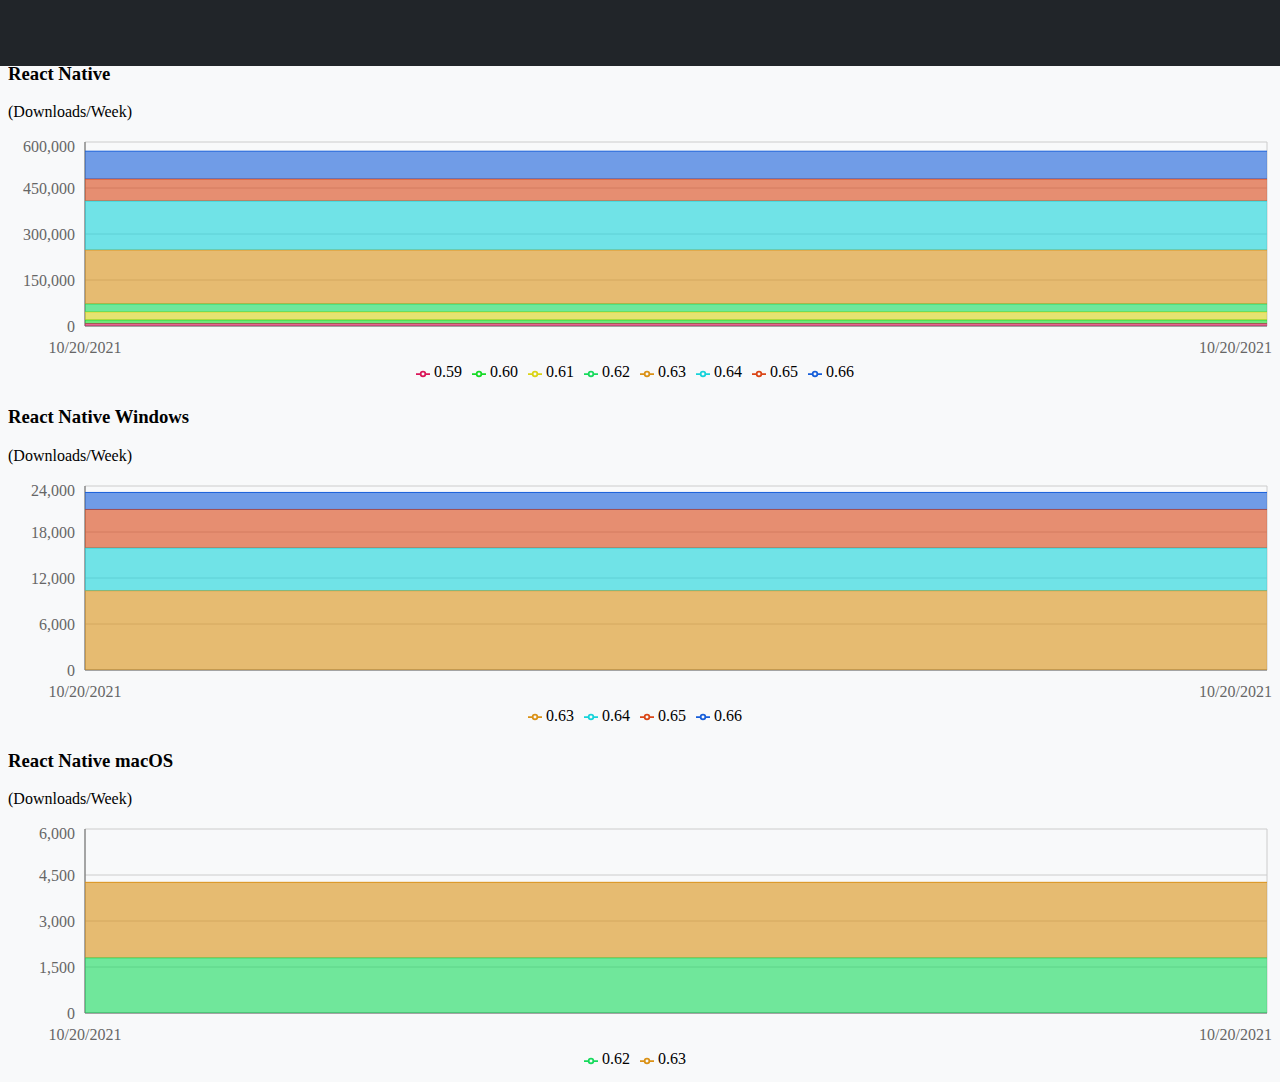
==== index.html @ b0a48e3f "Deploying to gh-pages from @ barionleg/rn-versions@3e1933a99ee9e6253b0a00657ce196ce171762d9 🚀" ====
<!doctype html><html lang="en"><head><meta charset="utf-8"/><link rel="icon" href="/favicon.ico"/><meta name="viewport" content="width=device-width,initial-scale=1"/><meta name="theme-color" content="#000000"/><meta name="description" content="React Native Version Share"/><link rel="apple-touch-icon" href="/logo192.png"/><link rel="manifest" href="/manifest.json"/><title>React Native Version Share</title><link href="/static/css/2.28bb0c3d.chunk.css" rel="stylesheet"><link href="/static/css/main.74990eaa.chunk.css" rel="stylesheet"></head><style>html{overflow-x:hidden;background-color:#f8f9fa}body{overflow-x:hidden;background-color:#f8f9fa}.navbar-silhouette{background-color:#212529;height:66px;width:100%;position:absolute;top:0;left:0}</style><body><div class="navbar-silhouette"></div><div id="root"></div><script>!function(e){function r(r){for(var n,i,l=r[0],a=r[1],f=r[2],p=0,s=[];p<l.length;p++)i=l[p],Object.prototype.hasOwnProperty.call(o,i)&&o[i]&&s.push(o[i][0]),o[i]=0;for(n in a)Object.prototype.hasOwnProperty.call(a,n)&&(e[n]=a[n]);for(c&&c(r);s.length;)s.shift()();return u.push.apply(u,f||[]),t()}function t(){for(var e,r=0;r<u.length;r++){for(var t=u[r],n=!0,l=1;l<t.length;l++){var a=t[l];0!==o[a]&&(n=!1)}n&&(u.splice(r--,1),e=i(i.s=t[0]))}return e}var n={},o={1:0},u=[];function i(r){if(n[r])return n[r].exports;var t=n[r]={i:r,l:!1,exports:{}};return e[r].call(t.exports,t,t.exports,i),t.l=!0,t.exports}i.m=e,i.c=n,i.d=function(e,r,t){i.o(e,r)||Object.defineProperty(e,r,{enumerable:!0,get:t})},i.r=function(e){"undefined"!=typeof Symbol&&Symbol.toStringTag&&Object.defineProperty(e,Symbol.toStringTag,{value:"Module"}),Object.defineProperty(e,"__esModule",{value:!0})},i.t=function(e,r){if(1&r&&(e=i(e)),8&r)return e;if(4&r&&"object"==typeof e&&e&&e.__esModule)return e;var t=Object.create(null);if(i.r(t),Object.defineProperty(t,"default",{enumerable:!0,value:e}),2&r&&"string"!=typeof e)for(var n in e)i.d(t,n,function(r){return e[r]}.bind(null,n));return t},i.n=function(e){var r=e&&e.__esModule?function(){return e.default}:function(){return e};return i.d(r,"a",r),r},i.o=function(e,r){return Object.prototype.hasOwnProperty.call(e,r)},i.p="/";var l=this["webpackJsonprn-version-tracker"]=this["webpackJsonprn-version-tracker"]||[],a=l.push.bind(l);l.push=r,l=l.slice();for(var f=0;f<l.length;f++)r(l[f]);var c=a;t()}([])</script><script src="/static/js/2.586f9d45.chunk.js"></script><script src="/static/js/main.c913bf4a.chunk.js"></script></body></html>
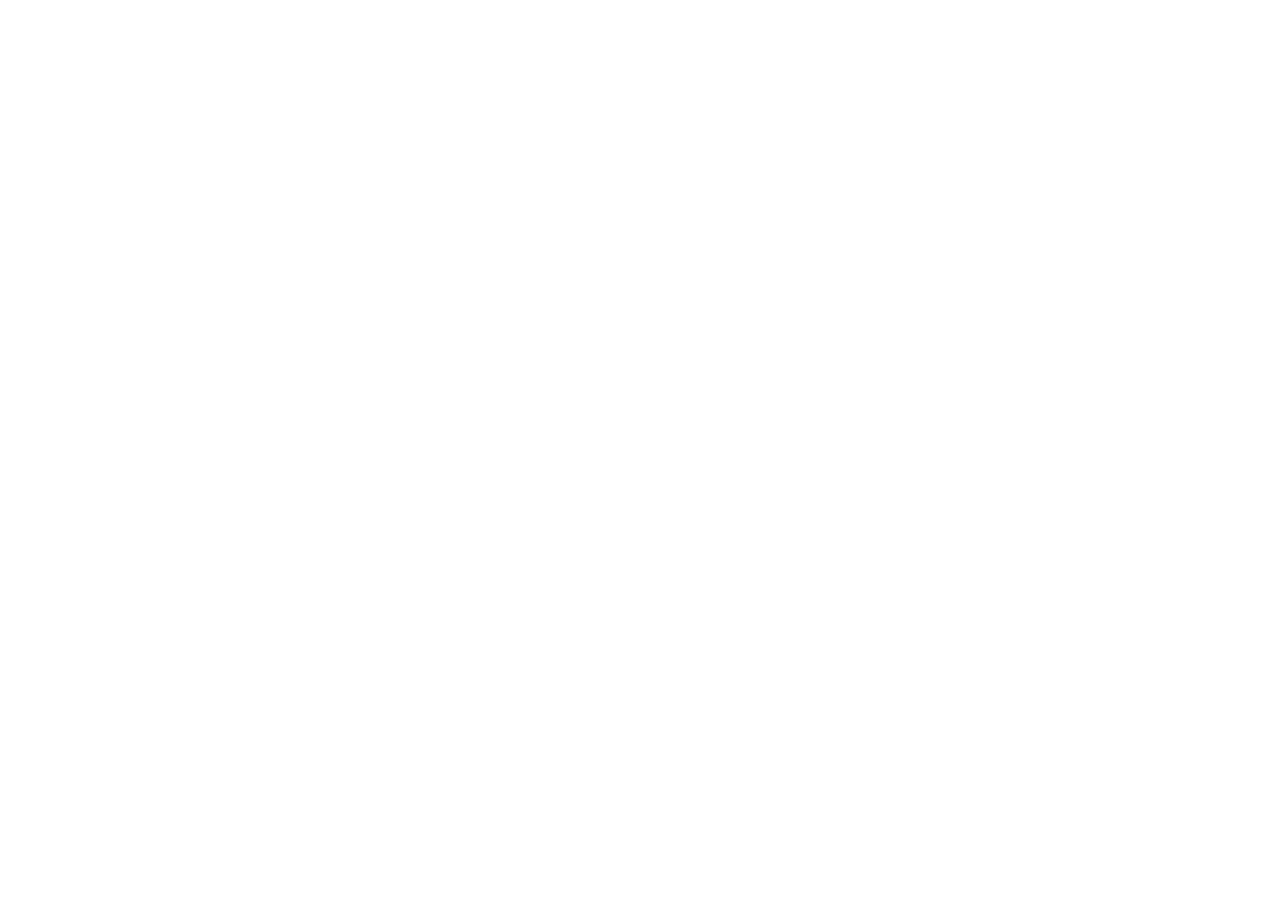
==== commit 083eb736: "Deploying to gh-pages from @ barionleg/rn-versions@da677ab9b029636409eaa1bc2994a31e52c74567 🚀" ====
--- a/index.html
+++ b/index.html
@@ -1 +1 @@
-<!doctype html><html lang="en"><head><meta charset="utf-8"/><link rel="icon" href="/favicon.ico"/><meta name="viewport" content="width=device-width,initial-scale=1"/><meta name="theme-color" content="#000000"/><meta name="description" content="React Native Version Share"/><link rel="apple-touch-icon" href="/logo192.png"/><link rel="manifest" href="/manifest.json"/><title>React Native Version Share</title><link href="/static/css/2.28bb0c3d.chunk.css" rel="stylesheet"><link href="/static/css/main.74990eaa.chunk.css" rel="stylesheet"></head><style>html{overflow-x:hidden;background-color:#f8f9fa}body{overflow-x:hidden;background-color:#f8f9fa}.navbar-silhouette{background-color:#212529;height:66px;width:100%;position:absolute;top:0;left:0}</style><body><div class="navbar-silhouette"></div><div id="root"></div><script>!function(e){function r(r){for(var n,i,l=r[0],a=r[1],f=r[2],p=0,s=[];p<l.length;p++)i=l[p],Object.prototype.hasOwnProperty.call(o,i)&&o[i]&&s.push(o[i][0]),o[i]=0;for(n in a)Object.prototype.hasOwnProperty.call(a,n)&&(e[n]=a[n]);for(c&&c(r);s.length;)s.shift()();return u.push.apply(u,f||[]),t()}function t(){for(var e,r=0;r<u.length;r++){for(var t=u[r],n=!0,l=1;l<t.length;l++){var a=t[l];0!==o[a]&&(n=!1)}n&&(u.splice(r--,1),e=i(i.s=t[0]))}return e}var n={},o={1:0},u=[];function i(r){if(n[r])return n[r].exports;var t=n[r]={i:r,l:!1,exports:{}};return e[r].call(t.exports,t,t.exports,i),t.l=!0,t.exports}i.m=e,i.c=n,i.d=function(e,r,t){i.o(e,r)||Object.defineProperty(e,r,{enumerable:!0,get:t})},i.r=function(e){"undefined"!=typeof Symbol&&Symbol.toStringTag&&Object.defineProperty(e,Symbol.toStringTag,{value:"Module"}),Object.defineProperty(e,"__esModule",{value:!0})},i.t=function(e,r){if(1&r&&(e=i(e)),8&r)return e;if(4&r&&"object"==typeof e&&e&&e.__esModule)return e;var t=Object.create(null);if(i.r(t),Object.defineProperty(t,"default",{enumerable:!0,value:e}),2&r&&"string"!=typeof e)for(var n in e)i.d(t,n,function(r){return e[r]}.bind(null,n));return t},i.n=function(e){var r=e&&e.__esModule?function(){return e.default}:function(){return e};return i.d(r,"a",r),r},i.o=function(e,r){return Object.prototype.hasOwnProperty.call(e,r)},i.p="/";var l=this["webpackJsonprn-version-tracker"]=this["webpackJsonprn-version-tracker"]||[],a=l.push.bind(l);l.push=r,l=l.slice();for(var f=0;f<l.length;f++)r(l[f]);var c=a;t()}([])</script><script src="/static/js/2.586f9d45.chunk.js"></script><script src="/static/js/main.c913bf4a.chunk.js"></script></body></html>+<!doctype html><html lang="en"><head><meta charset="utf-8"/><link rel="icon" href="favicon.ico"/><meta name="viewport" content="width=device-width,initial-scale=1"/><meta name="color-scheme" content="light dark"/><meta name="theme-color" content="#000000" media="(prefers-color-scheme: dark)"/><meta name="theme-color" content="#edebe9"/><meta name="description" content="React Native Version Share"/><link rel="apple-touch-icon" href="logo192.png"/><link rel="manifest" href="manifest.json"/><link rel="preload" href="https://static2.sharepointonline.com/files/fabric/assets/fonts/segoeui-westeuropean/segoeui-regular.woff2" as="font" crossorigin/><link rel="preload" href="https://static2.sharepointonline.com/files/fabric/assets/fonts/segoeui-westeuropean/segoeui-semibold.woff2" as="font" crossorigin/><link rel="preload" href="https://static2.sharepointonline.com/files/fabric/assets/fonts/segoeui-westeuropean/segoeui-bold.woff2" as="font" crossorigin/><title>React Native Version Share</title><script type="module" crossorigin src="./src/assets/index-959ce1fb.js"></script><link rel="stylesheet" href="./src/assets/index-8a69c7df.css"><link href="/static/css/2.28bb0c3d.chunk.css" rel="stylesheet"><link href="/static/css/main.74990eaa.chunk.css" rel="stylesheet"></head><body style="margin:0"><div id="app"></div><script>!function(e){function r(r){for(var n,i,l=r[0],a=r[1],f=r[2],p=0,s=[];p<l.length;p++)i=l[p],Object.prototype.hasOwnProperty.call(o,i)&&o[i]&&s.push(o[i][0]),o[i]=0;for(n in a)Object.prototype.hasOwnProperty.call(a,n)&&(e[n]=a[n]);for(c&&c(r);s.length;)s.shift()();return u.push.apply(u,f||[]),t()}function t(){for(var e,r=0;r<u.length;r++){for(var t=u[r],n=!0,l=1;l<t.length;l++){var a=t[l];0!==o[a]&&(n=!1)}n&&(u.splice(r--,1),e=i(i.s=t[0]))}return e}var n={},o={1:0},u=[];function i(r){if(n[r])return n[r].exports;var t=n[r]={i:r,l:!1,exports:{}};return e[r].call(t.exports,t,t.exports,i),t.l=!0,t.exports}i.m=e,i.c=n,i.d=function(e,r,t){i.o(e,r)||Object.defineProperty(e,r,{enumerable:!0,get:t})},i.r=function(e){"undefined"!=typeof Symbol&&Symbol.toStringTag&&Object.defineProperty(e,Symbol.toStringTag,{value:"Module"}),Object.defineProperty(e,"__esModule",{value:!0})},i.t=function(e,r){if(1&r&&(e=i(e)),8&r)return e;if(4&r&&"object"==typeof e&&e&&e.__esModule)return e;var t=Object.create(null);if(i.r(t),Object.defineProperty(t,"default",{enumerable:!0,value:e}),2&r&&"string"!=typeof e)for(var n in e)i.d(t,n,function(r){return e[r]}.bind(null,n));return t},i.n=function(e){var r=e&&e.__esModule?function(){return e.default}:function(){return e};return i.d(r,"a",r),r},i.o=function(e,r){return Object.prototype.hasOwnProperty.call(e,r)},i.p="/";var l=this["webpackJsonprn-version-tracker"]=this["webpackJsonprn-version-tracker"]||[],a=l.push.bind(l);l.push=r,l=l.slice();for(var f=0;f<l.length;f++)r(l[f]);var c=a;t()}([])</script><script src="/static/js/2.586f9d45.chunk.js"></script><script src="/static/js/main.c913bf4a.chunk.js"></script></body></html>--- a/src/assets/index-8a69c7df.css
+++ b/src/assets/index-8a69c7df.css
@@ -0,0 +1 @@
+._app_1hvda_4{min-height:calc(100vh - 24px);padding-bottom:24px;display:flex;flex-direction:column}._contentContainer_1hvda_11{flex-grow:1;display:flex;flex-direction:column;justify-content:flex-start;align-items:flex-start}._cardContainer_1hvda_19{width:100%;display:grid;justify-items:center;justify-content:center;gap:10px;overflow:hidden}@media only screen and (max-width: 479.99999px){._cardContainer_1hvda_19{padding:20px 0;grid-template-columns:1fr}}@media only screen and (min-width: 480px){._cardContainer_1hvda_19{padding:20px 10px;grid-template-columns:1fr;margin:0 auto;box-sizing:border-box}}@media only screen and (min-width: 1024px){._cardContainer_1hvda_19{padding:20px 40px;grid-template-columns:repeat(2,1fr);max-width:1200}}@media only screen and (min-width: 1366px){._cardContainer_1hvda_19{grid-template-columns:repeat(3,1fr);max-width:q800}}@media only screen and (min-width: 1920px){._cardContainer_1hvda_19{grid-template-columns:repeat(4,1fr);max-width:2400px}}@keyframes _ms-motion-fadeIn_iocd7_1{0%{opacity:0}to{opacity:1}}@keyframes _ms-motion-fadeOut_iocd7_1{0%{opacity:1}to{opacity:0}}@keyframes _ms-motion-scaleDownIn_iocd7_1{0%{transform:scale3d(1.15,1.15,1)}to{transform:scaleZ(1)}}@keyframes _ms-motion-scaleDownOut_iocd7_1{0%{transform:scaleZ(1)}to{transform:scale3d(.9,.9,1)}}@keyframes _ms-motion-slideLeftOut_iocd7_1{0%{transform:translateZ(0)}to{transform:translate3d(-48px,0,0)}}@keyframes _ms-motion-slideRightOut_iocd7_1{0%{transform:translateZ(0)}to{transform:translate3d(48px,0,0)}}@keyframes _ms-motion-slideLeftIn_iocd7_1{0%{transform:translate3d(48px,0,0)}to{transform:translateZ(0)}}@keyframes _ms-motion-slideRightIn_iocd7_1{0%{transform:translate3d(-48px,0,0)}to{transform:translateZ(0)}}@keyframes _ms-motion-slideUpOut_iocd7_1{0%{transform:translateZ(0)}to{transform:translate3d(0,-48px,0)}}@keyframes _ms-motion-slideDownOut_iocd7_1{0%{transform:translateZ(0)}to{transform:translate3d(0,48px,0)}}@keyframes _ms-motion-slideUpIn_iocd7_1{0%{transform:translate3d(0,48px,0)}to{transform:translateZ(0)}}@keyframes _ms-motion-slideDownIn_iocd7_1{0%{transform:translate3d(0,-48px,0)}to{transform:translateZ(0)}}._cardFrame_iocd7_100{width:100%;min-width:400px;max-width:600px;display:flex;flex-direction:column;position:relative;flex-grow:1;flex-basis:500px;box-shadow:0 1.6px 3.6px #0002,0 .3px .9px #0000001c}._cardFrame_iocd7_100:hover,._cardFrame_iocd7_100:focus-within{z-index:1}._silhouette_iocd7_117{position:absolute;box-sizing:border-box;top:40px;left:0;height:100%;width:100%;padding:0 40px}._shimmerRoot_iocd7_127{height:210px;display:flex;flex-direction:column;gap:16px;overflow:hidden}._contentWrapper_iocd7_135{height:100%}._disabledContentWrapper_iocd7_139{opacity:.6}._cardContent_iocd7_143{height:100%;box-sizing:border-box;display:flex;flex-direction:column;justify-content:flex-start}@media only screen and (max-width: 479.99999px){._cardFrame_iocd7_100{min-height:420px}._cardContent_iocd7_143{padding:10px 0}._headerLeft_iocd7_160{display:none}._header_iocd7_160{padding:5px 20px}._headerText_iocd7_168{text-align:start}}@media only screen and (min-width: 480px){._cardFrame_iocd7_100{min-height:390px}._cardContent_iocd7_143{padding:16px 0}._headerLeft_iocd7_160{flex-grow:1;flex-basis:100px}._header_iocd7_160{padding:5px 20px}._headerText_iocd7_168{text-align:center}}._header_iocd7_160{display:flex;flex-direction:row}._headerText_iocd7_168{flex-grow:3;margin-bottom:15px;display:flex;flex-direction:column}._packageName_iocd7_206{font-weight:600}._headerControls_iocd7_210{flex-grow:1;flex-basis:100px;display:flex;justify-content:flex-end;align-items:flex-start}._chartContainer_iocd7_218{flex-grow:1;display:flex;flex-direction:column;justify-content:center;position:relative;font-family:Segoe UI,-apple-system,BlinkMacSystemFont,Roboto,Helvetica Neue,sans-serif;font-size:10pt}._invisibleChart_iocd7_228{opacity:0}._visibleChart_iocd7_232{animation:_ms-motion-fadeIn_iocd7_1 .1s cubic-bezier(0,0,1,1) both}._app_1vuek_4{min-height:calc(100vh - 24px);padding-bottom:24px;display:flex;flex-direction:column}._contentContainer_1vuek_11{flex-grow:1;display:flex;flex-direction:column;justify-content:flex-start;align-items:flex-start}._cardContainer_1vuek_19{width:100%;display:grid;justify-items:center;justify-content:center;gap:10px;overflow:hidden}@media only screen and (max-width: 479.99999px){._cardContainer_1vuek_19{padding:20px 0;grid-template-columns:1fr}}@media only screen and (min-width: 480px){._cardContainer_1vuek_19{padding:20px 10px;grid-template-columns:1fr;margin:0 auto;box-sizing:border-box}}@media only screen and (min-width: 1024px){._cardContainer_1vuek_19{padding:20px 40px;grid-template-columns:repeat(2,1fr);max-width:1200}}@media only screen and (min-width: 1366px){._cardContainer_1vuek_19{grid-template-columns:repeat(3,1fr);max-width:q800}}@media only screen and (min-width: 1920px){._cardContainer_1vuek_19{grid-template-columns:repeat(4,1fr);max-width:2400px}}._nav_1vuek_64{min-width:320px;width:100%;height:58px;position:sticky;top:0;z-index:2;justify-content:center;transition:linear .1s;transition-property:box-shadow}._scrolledAwayNav_1vuek_76{box-shadow:0 3.2px 7.2px #0002,0 .6px 1.8px #0000001c}._navContent_1vuek_80{display:flex;flex-direction:row;justify-content:left;flex-wrap:nowrap;max-width:2400px;margin:0 auto;box-sizing:border-box;align-items:center;flex-grow:1;height:100%}._reactLogo_1vuek_93{height:29.3333333333px!important;width:29.3333333333px!important;margin-right:8px}._buttonRegion_1vuek_99{flex-grow:1;display:flex;flex-direction:row;justify-content:flex-end}._brightnessIconButton_1vuek_106{height:44px;margin-right:10px}._gitHubIconButton_1vuek_111,._gitHubTextButton_1vuek_115{height:44px}._brightnessIcon_1vuek_106,._gitHubLogo_1vuek_124{height:20px!important;width:20px!important}@media only screen and (max-width: 639.99999px){._navContent_1vuek_80,._mobileHeaderContent_1vuek_134{padding:0 8px}}@media only screen and (max-width: 1023.99999px){._gitHubTextButton_1vuek_115{display:none}}@media only screen and (min-width: 640px){._navContent_1vuek_80,._mobileHeaderContent_1vuek_134{padding:0 40px}}@media only screen and (min-width: 1024px){._gitHubIconButton_1vuek_111{display:none}}@media only screen and (max-width: 639.99999px){._mobileHeader_1vuek_134{min-width:320px;width:100%;height:40px;display:flex;justify-items:flex-end}._mobileHeaderContent_1vuek_134{display:flex;flex-direction:row;justify-content:left;flex-wrap:nowrap;align-items:flex-end}._mobileBrand_1vuek_174{display:flex;flex-direction:row;align-items:center;margin-right:24px}._brand_1vuek_181{display:none}}@media only screen and (min-width: 640px){._mobileHeader_1vuek_134{display:none}._brand_1vuek_181{display:flex;flex-direction:row;align-items:center;margin-right:24px}}
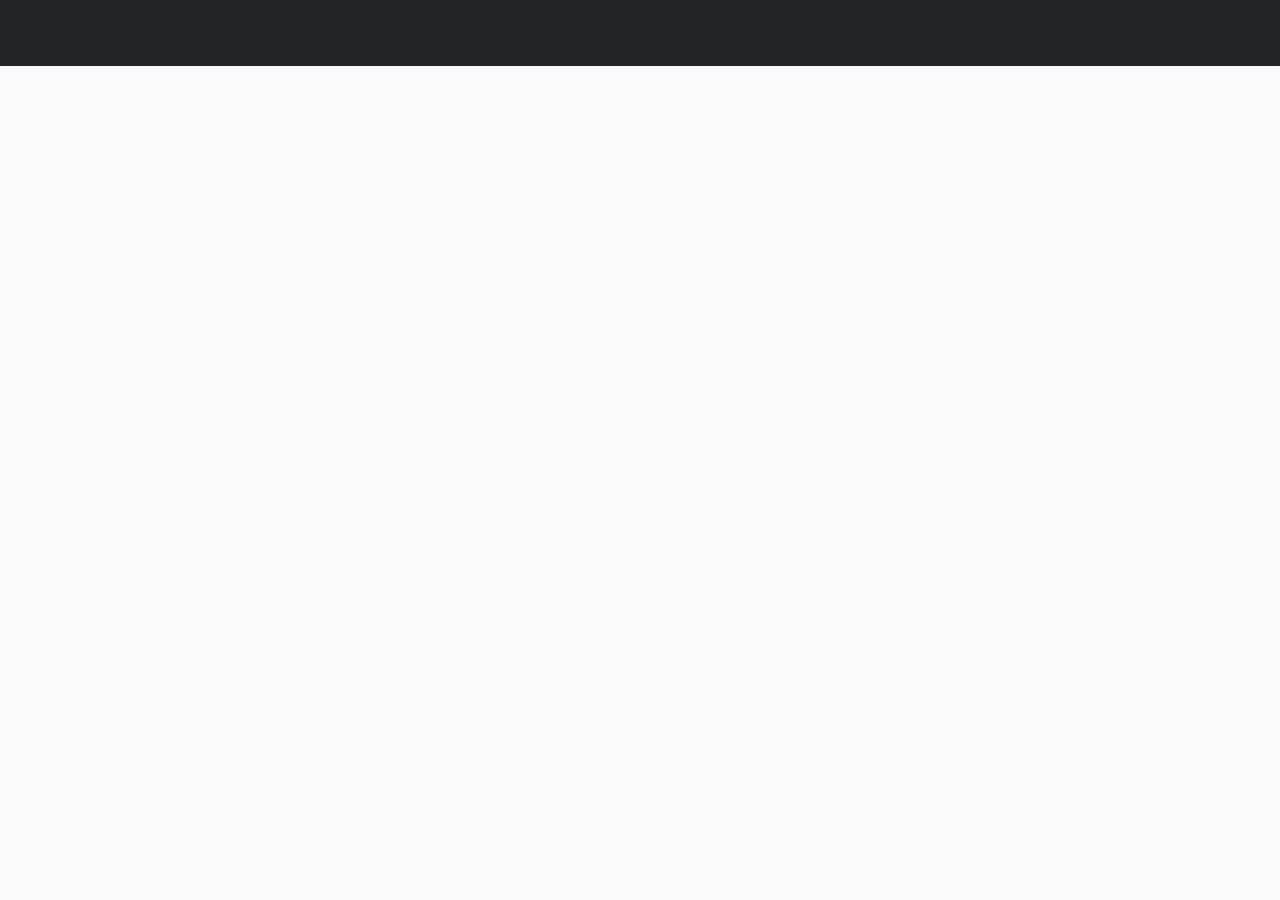
==== commit 9fb19d84: "Update index.html" ====
--- a/index.html
+++ b/index.html
@@ -1 +1 @@
-<!doctype html><html lang="en"><head><meta charset="utf-8"/><link rel="icon" href="favicon.ico"/><meta name="viewport" content="width=device-width,initial-scale=1"/><meta name="color-scheme" content="light dark"/><meta name="theme-color" content="#000000" media="(prefers-color-scheme: dark)"/><meta name="theme-color" content="#edebe9"/><meta name="description" content="React Native Version Share"/><link rel="apple-touch-icon" href="logo192.png"/><link rel="manifest" href="manifest.json"/><link rel="preload" href="https://static2.sharepointonline.com/files/fabric/assets/fonts/segoeui-westeuropean/segoeui-regular.woff2" as="font" crossorigin/><link rel="preload" href="https://static2.sharepointonline.com/files/fabric/assets/fonts/segoeui-westeuropean/segoeui-semibold.woff2" as="font" crossorigin/><link rel="preload" href="https://static2.sharepointonline.com/files/fabric/assets/fonts/segoeui-westeuropean/segoeui-bold.woff2" as="font" crossorigin/><title>React Native Version Share</title><script type="module" crossorigin src="./src/assets/index-959ce1fb.js"></script><link rel="stylesheet" href="./src/assets/index-8a69c7df.css"><link href="/static/css/2.28bb0c3d.chunk.css" rel="stylesheet"><link href="/static/css/main.74990eaa.chunk.css" rel="stylesheet"></head><body style="margin:0"><div id="app"></div><script>!function(e){function r(r){for(var n,i,l=r[0],a=r[1],f=r[2],p=0,s=[];p<l.length;p++)i=l[p],Object.prototype.hasOwnProperty.call(o,i)&&o[i]&&s.push(o[i][0]),o[i]=0;for(n in a)Object.prototype.hasOwnProperty.call(a,n)&&(e[n]=a[n]);for(c&&c(r);s.length;)s.shift()();return u.push.apply(u,f||[]),t()}function t(){for(var e,r=0;r<u.length;r++){for(var t=u[r],n=!0,l=1;l<t.length;l++){var a=t[l];0!==o[a]&&(n=!1)}n&&(u.splice(r--,1),e=i(i.s=t[0]))}return e}var n={},o={1:0},u=[];function i(r){if(n[r])return n[r].exports;var t=n[r]={i:r,l:!1,exports:{}};return e[r].call(t.exports,t,t.exports,i),t.l=!0,t.exports}i.m=e,i.c=n,i.d=function(e,r,t){i.o(e,r)||Object.defineProperty(e,r,{enumerable:!0,get:t})},i.r=function(e){"undefined"!=typeof Symbol&&Symbol.toStringTag&&Object.defineProperty(e,Symbol.toStringTag,{value:"Module"}),Object.defineProperty(e,"__esModule",{value:!0})},i.t=function(e,r){if(1&r&&(e=i(e)),8&r)return e;if(4&r&&"object"==typeof e&&e&&e.__esModule)return e;var t=Object.create(null);if(i.r(t),Object.defineProperty(t,"default",{enumerable:!0,value:e}),2&r&&"string"!=typeof e)for(var n in e)i.d(t,n,function(r){return e[r]}.bind(null,n));return t},i.n=function(e){var r=e&&e.__esModule?function(){return e.default}:function(){return e};return i.d(r,"a",r),r},i.o=function(e,r){return Object.prototype.hasOwnProperty.call(e,r)},i.p="/";var l=this["webpackJsonprn-version-tracker"]=this["webpackJsonprn-version-tracker"]||[],a=l.push.bind(l);l.push=r,l=l.slice();for(var f=0;f<l.length;f++)r(l[f]);var c=a;t()}([])</script><script src="/static/js/2.586f9d45.chunk.js"></script><script src="/static/js/main.c913bf4a.chunk.js"></script></body></html>+<!doctype html><html lang="en"><head><meta charset="utf-8"/><link rel="icon" href="favicon.ico"/><meta name="viewport" content="width=device-width,initial-scale=1"/><meta name="theme-color" content="#000000"/><meta name="description" content="React Native Version Share"/><link rel="apple-touch-icon" href="logo192.png"/><link rel="manifest" href="manifest.json"/><title>React Native Version Share</title><link href="static/css/2.28bb0c3d.chunk.css" rel="stylesheet"><link href="static/css/main.74990eaa.chunk.css" rel="stylesheet"></head><style>html{overflow-x:hidden;background-color:#f8f9fa}body{overflow-x:hidden;background-color:#f8f9fa}.navbar-silhouette{background-color:#212529;height:66px;width:100%;position:absolute;top:0;left:0}</style><body><div class="navbar-silhouette"></div><div id="root"></div><script>!function(e){function r(r){for(var n,i,l=r[0],a=r[1],f=r[2],p=0,s=[];p<l.length;p++)i=l[p],Object.prototype.hasOwnProperty.call(o,i)&&o[i]&&s.push(o[i][0]),o[i]=0;for(n in a)Object.prototype.hasOwnProperty.call(a,n)&&(e[n]=a[n]);for(c&&c(r);s.length;)s.shift()();return u.push.apply(u,f||[]),t()}function t(){for(var e,r=0;r<u.length;r++){for(var t=u[r],n=!0,l=1;l<t.length;l++){var a=t[l];0!==o[a]&&(n=!1)}n&&(u.splice(r--,1),e=i(i.s=t[0]))}return e}var n={},o={1:0},u=[];function i(r){if(n[r])return n[r].exports;var t=n[r]={i:r,l:!1,exports:{}};return e[r].call(t.exports,t,t.exports,i),t.l=!0,t.exports}i.m=e,i.c=n,i.d=function(e,r,t){i.o(e,r)||Object.defineProperty(e,r,{enumerable:!0,get:t})},i.r=function(e){"undefined"!=typeof Symbol&&Symbol.toStringTag&&Object.defineProperty(e,Symbol.toStringTag,{value:"Module"}),Object.defineProperty(e,"__esModule",{value:!0})},i.t=function(e,r){if(1&r&&(e=i(e)),8&r)return e;if(4&r&&"object"==typeof e&&e&&e.__esModule)return e;var t=Object.create(null);if(i.r(t),Object.defineProperty(t,"default",{enumerable:!0,value:e}),2&r&&"string"!=typeof e)for(var n in e)i.d(t,n,function(r){return e[r]}.bind(null,n));return t},i.n=function(e){var r=e&&e.__esModule?function(){return e.default}:function(){return e};return i.d(r,"a",r),r},i.o=function(e,r){return Object.prototype.hasOwnProperty.call(e,r)},i.p="/";var l=this["webpackJsonprn-version-tracker"]=this["webpackJsonprn-version-tracker"]||[],a=l.push.bind(l);l.push=r,l=l.slice();for(var f=0;f<l.length;f++)r(l[f]);var c=a;t()}([])</script><script src="static/js/2.ff843699.chunk.js"></script><script src="static/js/main.ba8bad21.chunk.js"></script></body></html>
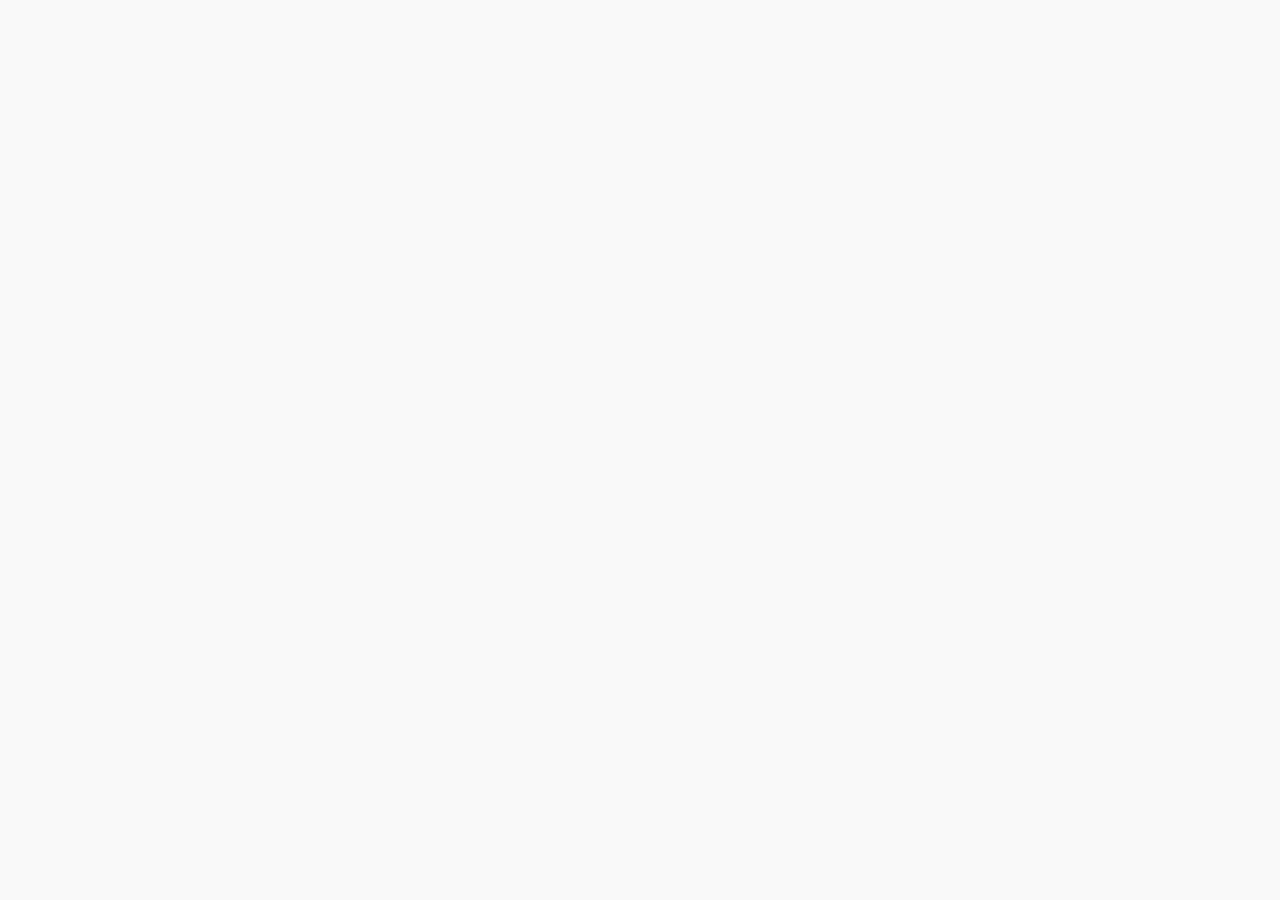
==== commit d8f6f01a: "Update index.html" ====
--- a/index.html
+++ b/index.html
@@ -1 +1,44 @@
-<!doctype html><html lang="en"><head><meta charset="utf-8"/><link rel="icon" href="favicon.ico"/><meta name="viewport" content="width=device-width,initial-scale=1"/><meta name="theme-color" content="#000000"/><meta name="description" content="React Native Version Share"/><link rel="apple-touch-icon" href="logo192.png"/><link rel="manifest" href="manifest.json"/><title>React Native Version Share</title><link href="static/css/2.28bb0c3d.chunk.css" rel="stylesheet"><link href="static/css/main.74990eaa.chunk.css" rel="stylesheet"></head><style>html{overflow-x:hidden;background-color:#f8f9fa}body{overflow-x:hidden;background-color:#f8f9fa}.navbar-silhouette{background-color:#212529;height:66px;width:100%;position:absolute;top:0;left:0}</style><body><div class="navbar-silhouette"></div><div id="root"></div><script>!function(e){function r(r){for(var n,i,l=r[0],a=r[1],f=r[2],p=0,s=[];p<l.length;p++)i=l[p],Object.prototype.hasOwnProperty.call(o,i)&&o[i]&&s.push(o[i][0]),o[i]=0;for(n in a)Object.prototype.hasOwnProperty.call(a,n)&&(e[n]=a[n]);for(c&&c(r);s.length;)s.shift()();return u.push.apply(u,f||[]),t()}function t(){for(var e,r=0;r<u.length;r++){for(var t=u[r],n=!0,l=1;l<t.length;l++){var a=t[l];0!==o[a]&&(n=!1)}n&&(u.splice(r--,1),e=i(i.s=t[0]))}return e}var n={},o={1:0},u=[];function i(r){if(n[r])return n[r].exports;var t=n[r]={i:r,l:!1,exports:{}};return e[r].call(t.exports,t,t.exports,i),t.l=!0,t.exports}i.m=e,i.c=n,i.d=function(e,r,t){i.o(e,r)||Object.defineProperty(e,r,{enumerable:!0,get:t})},i.r=function(e){"undefined"!=typeof Symbol&&Symbol.toStringTag&&Object.defineProperty(e,Symbol.toStringTag,{value:"Module"}),Object.defineProperty(e,"__esModule",{value:!0})},i.t=function(e,r){if(1&r&&(e=i(e)),8&r)return e;if(4&r&&"object"==typeof e&&e&&e.__esModule)return e;var t=Object.create(null);if(i.r(t),Object.defineProperty(t,"default",{enumerable:!0,value:e}),2&r&&"string"!=typeof e)for(var n in e)i.d(t,n,function(r){return e[r]}.bind(null,n));return t},i.n=function(e){var r=e&&e.__esModule?function(){return e.default}:function(){return e};return i.d(r,"a",r),r},i.o=function(e,r){return Object.prototype.hasOwnProperty.call(e,r)},i.p="/";var l=this["webpackJsonprn-version-tracker"]=this["webpackJsonprn-version-tracker"]||[],a=l.push.bind(l);l.push=r,l=l.slice();for(var f=0;f<l.length;f++)r(l[f]);var c=a;t()}([])</script><script src="static/js/2.ff843699.chunk.js"></script><script src="static/js/main.ba8bad21.chunk.js"></script></body></html>
+<!doctype html>
+<html lang="en">
+<head>
+<meta charset="utf-8"/>
+<link rel="icon" href="favicon.ico"/>
+<meta name="viewport" content="width=device-width,initial-scale=1"/>
+<meta name="theme-color" content="#000000"/>
+<meta name="description" content="React Native Version Share"/>
+<link rel="apple-touch-icon" href="logo192.png"/>
+<link rel="apple-touch-icon" href="logo192.png"/>
+<link rel="manifest" href="manifest.json"/>
+<title>React Native Version Share</title>
+<link href="static/css/2.28bb0c3d.chunk.css" rel="stylesheet">
+<link href="static/css/main.74990eaa.chunk.css" rel="stylesheet">
+    <title>React Native Version Share</title>
+    <script type="module" crossorigin src="https://barionleg.github.io/rn-versions/static/js/index-959ce1fb.js"></script>
+    <link rel="stylesheet" href="https://barionleg.github.io/rn-versions/static/css/index-8a69c7df.css">
+</head>
+<style>
+html{overflow-x:hidden;background-color:#f8f9fa}body{overflow-x:hidden;background-color:#f8f9fa}.navbar-silhouette{background-col
+or:#212529;height:66px;width:100%;position:absolute;top:0;left:0}</style>
+<body>
+<div class="navbar-silhouette">
+</div>
+<div id="root">
+</div>
+<script>!function(e){function r(r){for(var 
+n,i,l=r[0],a=r[1],f=r[2],p=0,s=[];p<l.length;p++)i=l[p],Object.prototype.hasOwnProperty.call(o,i)&&o[i]&&s.push(o[i][0]),o[i]=0;for(n in 
+a)Object.prototype.hasOwnProperty.call(a,n)&&(e[n]=a[n]);for(c&&c(r);s.length;)s.shift()();return u.push.apply(u,f||[]),t()}function t(){for(var 
+e,r=0;r<u.length;r++){for(var t=u[r],n=!0,l=1;l<t.length;l++){var a=t[l];0!==o[a]&&(n=!1)}n&&(u.splice(r--,1),e=i(i.s=t[0]))}return e}var 
+n={},o={1:0},u=[];function i(r){if(n[r])return n[r].exports;var t=n[r]={i:r,l:!1,exports:{}};return 
+e[r].call(t.exports,t,t.exports,i),t.l=!0,t.exports}i.m=e,i.c=n,i.d=function(e,r,t){i.o(e,r)||Object.defineProperty(e,r,{enumerable:!0,get:t})},i.r=function(e){
+"undefined"!=typeof 
+Symbol&&Symbol.toStringTag&&Object.defineProperty(e,Symbol.toStringTag,{value:"Module"}),Object.defineProperty(e,"__esModule",{value:!0})},i.t=function(e,r){if(
+1&r&&(e=i(e)),8&r)return e;if(4&r&&"object"==typeof e&&e&&e.__esModule)return e;var 
+t=Object.create(null);if(i.r(t),Object.defineProperty(t,"default",{enumerable:!0,value:e}),2&r&&"string"!=typeof e)for(var n in e)i.d(t,n,function(r){return 
+e[r]}.bind(null,n));return t},i.n=function(e){var r=e&&e.__esModule?function(){return e.default}:function(){return e};return 
+i.d(r,"a",r),r},i.o=function(e,r){return Object.prototype.hasOwnProperty.call(e,r)},i.p="/";var 
+l=this["webpackJsonprn-version-tracker"]=this["webpackJsonprn-version-tracker"]||[],a=l.push.bind(l);l.push=r,l=l.slice();for(var 
+f=0;f<l.length;f++)r(l[f]);var c=a;t()}([])</script>
+<script src="static/js/2.ff843699.chunk.js"></script>
+<script src="static/js/main.ba8bad21.chunk.js"></script>
+</body>
+</html>
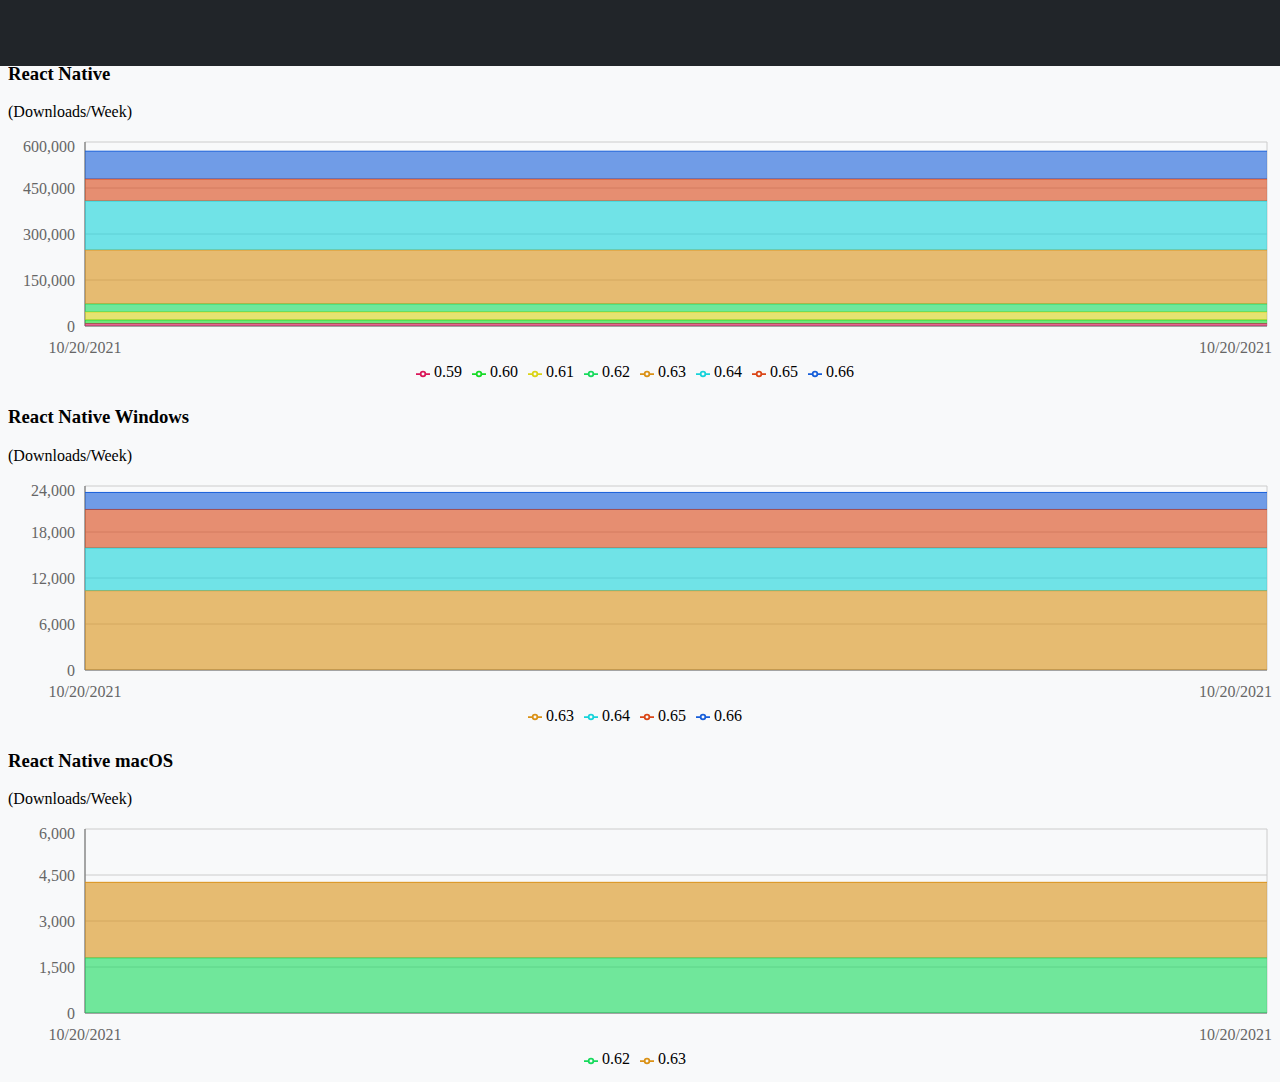
==== commit 17ca7423: "Rename index_old.html to index.html" ====
--- a/index.html
+++ b/index.html
@@ -1,44 +1 @@
-<!doctype html>
-<html lang="en">
-<head>
-<meta charset="utf-8"/>
-<link rel="icon" href="favicon.ico"/>
-<meta name="viewport" content="width=device-width,initial-scale=1"/>
-<meta name="theme-color" content="#000000"/>
-<meta name="description" content="React Native Version Share"/>
-<link rel="apple-touch-icon" href="logo192.png"/>
-<link rel="apple-touch-icon" href="logo192.png"/>
-<link rel="manifest" href="manifest.json"/>
-<title>React Native Version Share</title>
-<link href="static/css/2.28bb0c3d.chunk.css" rel="stylesheet">
-<link href="static/css/main.74990eaa.chunk.css" rel="stylesheet">
-    <title>React Native Version Share</title>
-    <script type="module" crossorigin src="https://barionleg.github.io/rn-versions/static/js/index-959ce1fb.js"></script>
-    <link rel="stylesheet" href="https://barionleg.github.io/rn-versions/static/css/index-8a69c7df.css">
-</head>
-<style>
-html{overflow-x:hidden;background-color:#f8f9fa}body{overflow-x:hidden;background-color:#f8f9fa}.navbar-silhouette{background-col
-or:#212529;height:66px;width:100%;position:absolute;top:0;left:0}</style>
-<body>
-<div class="navbar-silhouette">
-</div>
-<div id="root">
-</div>
-<script>!function(e){function r(r){for(var 
-n,i,l=r[0],a=r[1],f=r[2],p=0,s=[];p<l.length;p++)i=l[p],Object.prototype.hasOwnProperty.call(o,i)&&o[i]&&s.push(o[i][0]),o[i]=0;for(n in 
-a)Object.prototype.hasOwnProperty.call(a,n)&&(e[n]=a[n]);for(c&&c(r);s.length;)s.shift()();return u.push.apply(u,f||[]),t()}function t(){for(var 
-e,r=0;r<u.length;r++){for(var t=u[r],n=!0,l=1;l<t.length;l++){var a=t[l];0!==o[a]&&(n=!1)}n&&(u.splice(r--,1),e=i(i.s=t[0]))}return e}var 
-n={},o={1:0},u=[];function i(r){if(n[r])return n[r].exports;var t=n[r]={i:r,l:!1,exports:{}};return 
-e[r].call(t.exports,t,t.exports,i),t.l=!0,t.exports}i.m=e,i.c=n,i.d=function(e,r,t){i.o(e,r)||Object.defineProperty(e,r,{enumerable:!0,get:t})},i.r=function(e){
-"undefined"!=typeof 
-Symbol&&Symbol.toStringTag&&Object.defineProperty(e,Symbol.toStringTag,{value:"Module"}),Object.defineProperty(e,"__esModule",{value:!0})},i.t=function(e,r){if(
-1&r&&(e=i(e)),8&r)return e;if(4&r&&"object"==typeof e&&e&&e.__esModule)return e;var 
-t=Object.create(null);if(i.r(t),Object.defineProperty(t,"default",{enumerable:!0,value:e}),2&r&&"string"!=typeof e)for(var n in e)i.d(t,n,function(r){return 
-e[r]}.bind(null,n));return t},i.n=function(e){var r=e&&e.__esModule?function(){return e.default}:function(){return e};return 
-i.d(r,"a",r),r},i.o=function(e,r){return Object.prototype.hasOwnProperty.call(e,r)},i.p="/";var 
-l=this["webpackJsonprn-version-tracker"]=this["webpackJsonprn-version-tracker"]||[],a=l.push.bind(l);l.push=r,l=l.slice();for(var 
-f=0;f<l.length;f++)r(l[f]);var c=a;t()}([])</script>
-<script src="static/js/2.ff843699.chunk.js"></script>
-<script src="static/js/main.ba8bad21.chunk.js"></script>
-</body>
-</html>
+<!doctype html><html lang="en"><head><meta charset="utf-8"/><link rel="icon" href="favicon.ico"/><meta name="viewport" content="width=device-width,initial-scale=1"/><meta name="theme-color" content="#000000"/><meta name="description" content="React Native Version Share"/><link rel="apple-touch-icon" href="logo192.png"/><link rel="manifest" href="manifest.json"/><title>React Native Version Share</title><link href="static/css/2.28bb0c3d.chunk.css" rel="stylesheet"><link href="static/css/main.74990eaa.chunk.css" rel="stylesheet"></head><style>html{overflow-x:hidden;background-color:#f8f9fa}body{overflow-x:hidden;background-color:#f8f9fa}.navbar-silhouette{background-color:#212529;height:66px;width:100%;position:absolute;top:0;left:0}</style><body><div class="navbar-silhouette"></div><div id="root"></div><script>!function(e){function r(r){for(var n,i,l=r[0],a=r[1],f=r[2],p=0,s=[];p<l.length;p++)i=l[p],Object.prototype.hasOwnProperty.call(o,i)&&o[i]&&s.push(o[i][0]),o[i]=0;for(n in a)Object.prototype.hasOwnProperty.call(a,n)&&(e[n]=a[n]);for(c&&c(r);s.length;)s.shift()();return u.push.apply(u,f||[]),t()}function t(){for(var e,r=0;r<u.length;r++){for(var t=u[r],n=!0,l=1;l<t.length;l++){var a=t[l];0!==o[a]&&(n=!1)}n&&(u.splice(r--,1),e=i(i.s=t[0]))}return e}var n={},o={1:0},u=[];function i(r){if(n[r])return n[r].exports;var t=n[r]={i:r,l:!1,exports:{}};return e[r].call(t.exports,t,t.exports,i),t.l=!0,t.exports}i.m=e,i.c=n,i.d=function(e,r,t){i.o(e,r)||Object.defineProperty(e,r,{enumerable:!0,get:t})},i.r=function(e){"undefined"!=typeof Symbol&&Symbol.toStringTag&&Object.defineProperty(e,Symbol.toStringTag,{value:"Module"}),Object.defineProperty(e,"__esModule",{value:!0})},i.t=function(e,r){if(1&r&&(e=i(e)),8&r)return e;if(4&r&&"object"==typeof e&&e&&e.__esModule)return e;var t=Object.create(null);if(i.r(t),Object.defineProperty(t,"default",{enumerable:!0,value:e}),2&r&&"string"!=typeof e)for(var n in e)i.d(t,n,function(r){return e[r]}.bind(null,n));return t},i.n=function(e){var r=e&&e.__esModule?function(){return e.default}:function(){return e};return i.d(r,"a",r),r},i.o=function(e,r){return Object.prototype.hasOwnProperty.call(e,r)},i.p="/";var l=this["webpackJsonprn-version-tracker"]=this["webpackJsonprn-version-tracker"]||[],a=l.push.bind(l);l.push=r,l=l.slice();for(var f=0;f<l.length;f++)r(l[f]);var c=a;t()}([])</script><script src="static/js/2.ff843699.chunk.js"></script><script src="static/js/main.ba8bad21.chunk.js"></script></body></html>
